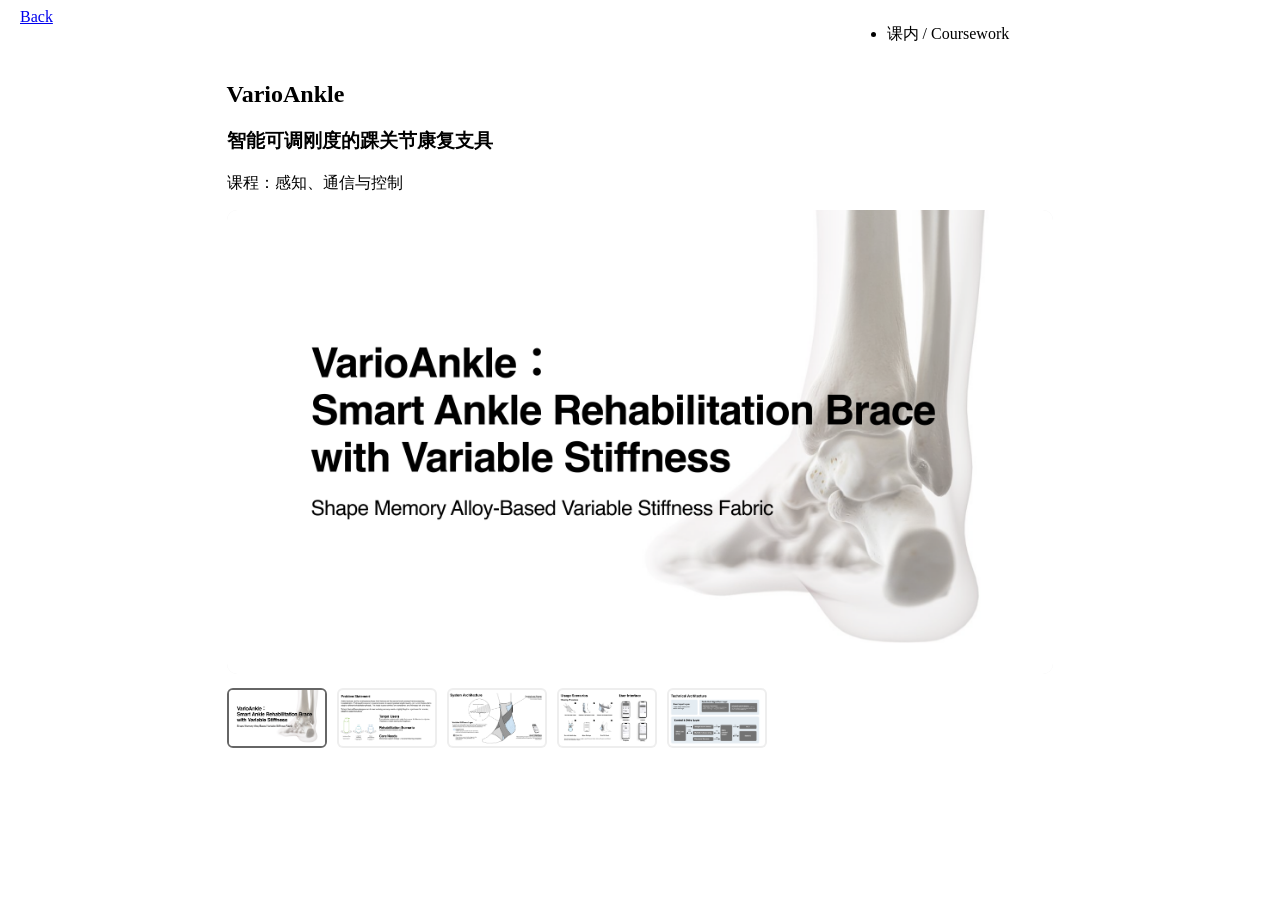
==== cw/cw-ankle.html @ 3397ed25 "Initial website upload" ====
<!DOCTYPE html>
<html lang="zh-CN">
<head>
  <meta charset="UTF-8" />
  <meta name="viewport" content="width=device-width, initial-scale=1.0" />
  <title>VarioAnkle</title>
  <link rel="stylesheet" href="/css/grid.css">
  <link rel="stylesheet" href="/style.css">
  <link rel="stylesheet" href="/css/gallery.css">
  <script defer src="/js/gallery.js"></script>
</head>

<body>

<!-- ================= NAV ================= -->
<nav>
  <div class="container">
    <div class="row">
      <div class="col-2 logo"><a href="/">Back</a></div>
      <div class="col-6"></div>
      <div class="col-4">
        <ul>
          <li>课内 / Coursework</li>
        </ul>
      </div>
      <div class="col-1"></div>
    </div>
  </div>
</nav>

<!-- ======================= PROJECT DETAIL ======================= -->
<section class="project-detail">

  <div class="container">
    <div class="row">
      <div class="col-2"></div>

      <div class="col-8">

        <!-- 标题部分 -->
        <div class="project-title-block">
          <h1 class="project-title-en">VarioAnkle</h1>
          <h3 class="project-title-cn">智能可调刚度的踝关节康复支具</h3>
          <p class="project-subtitle">课程：感知、通信与控制</p>
        </div>

        <!-- 图片集（16:9 框 + 缩略图） -->
        <div class="project-gallery" data-current="0">
          <div class="gallery-main">
            <div class="gallery-main-inner">
              <!-- 主图：JS 会根据缩略图 data-full 切换 -->
              <img class="gallery-main-image" src="/img/coursework/ankle/封面.png" alt="封面">
            </div>
            <button class="gallery-arrow gallery-arrow-left" aria-label="上一张">&#10094;</button>
            <button class="gallery-arrow gallery-arrow-right" aria-label="下一张">&#10095;</button>
          </div>

          <div class="gallery-thumbs" role="tablist" aria-label="图片缩略图">
            <button class="gallery-thumb is-active" data-index="0" data-full="/img/coursework/ankle/封面.png" title="项目封面">
              <img src="/img/coursework/ankle/封面.png" alt="项目封面缩略图">
            </button>

            <button class="gallery-thumb" data-index="1" data-full="/img/coursework/ankle/设计背景.png" title="设计背景">
              <img src="/img/coursework/ankle/设计背景.png" alt="设计背景缩略图">
            </button>

            <button class="gallery-thumb" data-index="2" data-full="/img/coursework/ankle/产品结构.png" title="产品结构">
              <img src="/img/coursework/ankle/产品结构.png" alt="产品结构缩略图">
            </button>
            <button class="gallery-thumb" data-index="3" data-full="/img/coursework/ankle/使用情境.png" title="使用情境">
              <img src="/img/coursework/ankle/使用情境.png" alt="使用情境缩略图">
            </button>
            <button class="gallery-thumb" data-index="4" data-full="/img/coursework/ankle/技术路径.png" title="技术路径">
              <img src="/img/coursework/ankle/技术路径.png" alt="技术路径缩略图">
            </button>
          </div>
        </div>

      </div>

      <div class="col-2"></div>
    </div>
  </div>

</section>

</body>
</html>
---- css/grid.css ----
/* ====== 12-Grid System ====== */

.container {
  width: 100%;
  max-width: 1400px;
  margin: 0 auto;
  padding: 0 24px;
  box-sizing: border-box;
}

.row {
  display: flex;
  flex-wrap: wrap;
  margin-left: -12px;
  margin-right: -12px;
}

.col {
  padding-left: 12px;
  padding-right: 12px;
  box-sizing: border-box;
}

/* 12 Columns */
.col-1 { width: 8.33%; }
.col-2 { width: 16.66%; }
.col-3 { width: 25%; }
.col-4 { width: 33.33%; }
.col-5 { width: 41.66%; }
.col-6 { width: 50%; }
.col-7 { width: 58.33%; }
.col-8 { width: 66.66%; }
.col-9 { width: 75%; }
.col-10 { width: 83.33%; }
.col-11 { width: 91.66%; }
.col-12 { width: 100%; }

/* Responsive Grid */
@media (max-width: 1024px) {
  .col-md-6 { width: 50%; }
  .col-md-12 { width: 100%; }
}

@media (max-width: 768px) {
  .col-sm-12 { width: 100%; }
}
---- css/gallery.css ----
/* =========================================
   统一 16:9 图片集样式（适配所有 project 页面）
   ========================================= */

/* === 主容器 === */
.project-gallery {
  margin-top: 10px;
  width: 100%;
}

/* === 16:9 容器 === */
.gallery-main {
  position: relative;
  width: 100%;
  aspect-ratio: 16 / 9;      /* ★ 固定 16:9 */
  background: #f0f0f0;
  border-radius: 10px;
  overflow: hidden;
}

/* 内层用于 contain 显示 */
.gallery-main-inner {
  width: 100%;
  height: 100%;
  display: flex;
  justify-content: center;
  align-items: center;
}

.gallery-main-image {
  max-width: 100%;
  max-height: 100%;
  object-fit: contain;       /* ★ 非 16:9 图完整显示 */
  object-position: center;
  cursor: zoom-in;
  transition: transform .25s ease;
}

/* === 左右箭头 === */

.gallery-arrow {
  position: absolute;
  top: 50%;
  transform: translateY(-50%);
  border: none;
  background: transparent;        /* 去掉圆形底色 */
  color: rgba(0,0,0,0.6);         /* 灰色箭头 */
  font-size: 28px;
  cursor: pointer;
  opacity: 0;
  transition: opacity .25s, color .15s;
  padding: 8px;                   /* 保持合理点击区域 */
  display: inline-flex;
  align-items: center;
  justify-content: center;
  z-index: 3;
  /* 不再设置宽高和圆角，避免圆形背景 */
}

/* 调整左右位置，靠近边缘但不占用大圆形空间 */
.gallery-arrow-left { left: 8px; }
.gallery-arrow-right { right: 8px; }

/* 鼠标靠近显示箭头（保持原有行为） */
.gallery-main:hover .gallery-arrow {
  opacity: 1;
}

/* 悬停时箭头颜色变深 */
.gallery-arrow:hover {
  color: rgba(0,0,0,0.9);
}

/* === 缩略图区域 === */


/* ====== 缩略图横向滚动 & 自适应尺寸 ====== */
.gallery-thumbs {
  display: flex;
  gap: 10px;
  margin-top: 14px;

  overflow-x: auto;                 /* 允许横向滚动，避免换行/重叠 */
  -webkit-overflow-scrolling: touch; /* 移动端平滑滚动 */
  padding-bottom: 6px;              /* 给滚动条留空间 */
  scroll-snap-type: x proximity;    /* 可选：吸附到缩略图 */
}

/* 每个缩略图固定不缩放（防止被压扁），并在可视区中横向排列 */
.gallery-thumb {
  flex: 0 0 auto;   /* 不放大不收缩，按宽度占位 */
  width: 100px;     /* 默认宽度，可根据需要调小 */
  height: 60px;     /* 默认高度 */
  border: 2px solid transparent;
  border-radius: 6px;
  overflow: hidden;
  background: #eee;
  cursor: pointer;
  padding: 0;
  position: relative;
  transition: transform .2s ease;
  scroll-snap-align: center; /* 可选：吸附对齐 */
}

.gallery-thumb img {
  width: 100%;
  height: 100%;
  object-fit: cover;
}

/* 响应式：窄屏时再缩小缩略图 */
@media (max-width: 900px) {
  .gallery-thumb { width: 88px; height: 56px; }
}
@media (max-width: 480px) {
  .gallery-thumb { width: 72px; height: 48px; gap: 8px; }
}

/* 可选：美化/隐藏滚动条（WebKit） */
.gallery-thumbs::-webkit-scrollbar { height: 8px; }
.gallery-thumbs::-webkit-scrollbar-thumb {
  background: rgba(0,0,0,0.12);
  border-radius: 4px;
}
.gallery-thumbs::-webkit-scrollbar-track { background: transparent; }


/* 选中态 */
.gallery-thumb.is-active {
  border-color: #666;      /* ★ 灰色边框 */
}

/* hover 上浮效果 */
.gallery-thumb:hover {
  transform: translateY(-3px);
}

/* === 缩略图 Tooltip（显示图片名称） === */
.gallery-thumb:hover::after {
  content: attr(title);
  position: absolute;
  bottom: -32px;
  left: 50%;
  transform: translateX(-50%);
  background: rgba(0,0,0,.75);
  color: #fff;
  padding: 4px 8px;
  font-size: 12px;
  white-space: nowrap;
  border-radius: 4px;
  pointer-events: none;
  z-index: 10;
}

/* === Lightbox 大图 === */
.lightbox {
  position: fixed;
  inset: 0;
  background: rgba(0,0,0,0.8);
  display: flex;
  justify-content: center;
  align-items: center;
  z-index: 9999;
  cursor: zoom-out;
}

.lightbox img {
  max-width: 90%;
  max-height: 90%;
  border-radius: 10px;
}
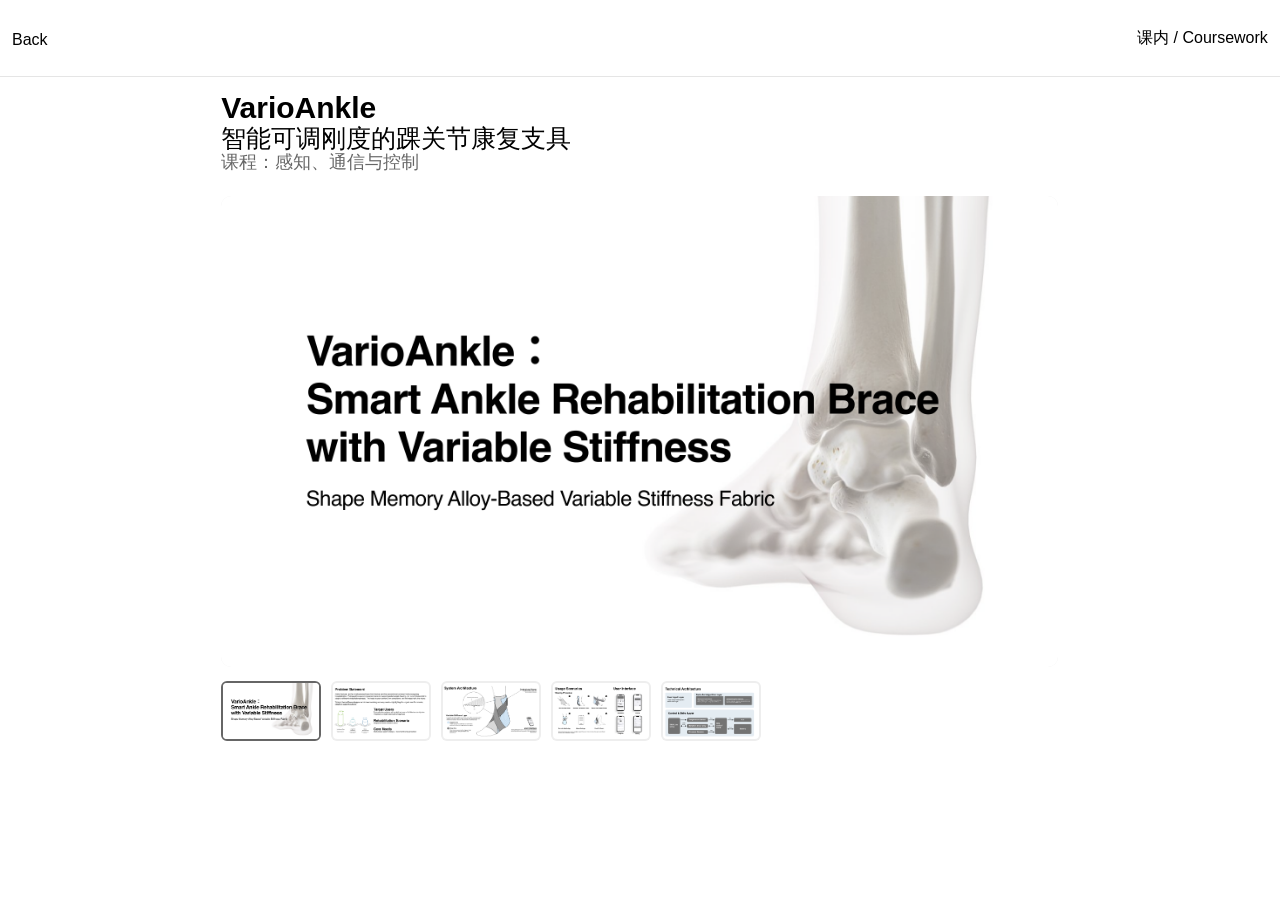
==== commit 02b8d18a: "每个页面增加图标" ====
--- a/cw/cw-ankle.html
+++ b/cw/cw-ankle.html
@@ -4,6 +4,8 @@
   <meta charset="UTF-8" />
   <meta name="viewport" content="width=device-width, initial-scale=1.0" />
   <title>VarioAnkle</title>
+  <link rel="icon" href="/img/zhihan.png" type="image/png">
+  <link rel="apple-touch-icon" href="/img/zhihan.png">
   <link rel="stylesheet" href="/css/grid.css">
   <link rel="stylesheet" href="/style.css">
   <link rel="stylesheet" href="/css/gallery.css">
--- a/style.css
+++ b/style.css
@@ -0,0 +1,639 @@
+/* ========== FONT ========== */
+html {
+  scroll-behavior: smooth;
+}
+
+body {
+  margin: 0;
+  font-family: -apple-system, BlinkMacSystemFont, "SF Pro", "SF Pro Display", sans-serif;
+  color: #000;
+  line-height: 1.4;
+  padding-top: 60px;
+}
+/* ========== SCROLL ANCHOR ========== */
+#about,
+#projects,
+#coursework,
+#extracurricular,
+#contact {
+  scroll-margin-top: 100px;
+}
+/* ====== NAV ====== */
+nav {
+  width: 100%;
+  padding: 24px 0;
+  border-bottom: 1px solid #e5e5e5;
+  position: fixed;
+  top: 0;
+  left: 0;
+  z-index: 1000;
+  background: #fff;
+}
+
+nav .row {
+  align-items: center;
+}
+
+nav .logo {
+  font-size: 20px;
+  font-weight: 600;
+}
+
+nav ul {
+  display: flex;
+  gap: 60px;
+  list-style: none;
+  justify-content: flex-end;
+  margin: 0;
+  padding: 0;
+  align-items: center;
+}
+
+nav a {
+  color: #000;
+  text-decoration: none;
+  font-size: 16px;
+  font-weight: 500;
+  white-space: nowrap;
+}
+
+/* ====== HERO ====== */
+.hero {
+  padding: 60px 0 40px;
+}
+
+.hero-row {
+  align-items: center;
+}
+
+.hero-photo img {
+  width: 350px;
+  border-radius: 10px;
+}
+
+.cn-name {
+  font-size: 48px;
+  font-weight: 700;
+  margin-bottom: 8px;
+}
+
+.en-name {
+  font-size: 38px;
+  font-weight: 700;
+  margin: 0;
+}
+
+.tagline {
+  margin-top: 8px;
+  font-size: 28px;
+  color: #6f6f6f;
+  font-weight: 500;
+}
+
+/* ====== BIO ====== */
+.bio {
+  margin-top: 3px;
+  max-width: 900px;
+  margin-left: auto;
+  margin-right: auto;
+}
+
+.bio-cn,
+.bio-en {
+  font-size: 15px;
+  line-height: 1.75;
+  margin-bottom: 2px;
+  color: #444;
+}
+
+
+/* ========== SECTION ========== */
+.section-title {
+  font-size: 16px;
+  font-weight: 500;
+  margin: 40px 0 16px;
+}
+
+/* Placeholder boxes */
+.placeholder {
+  width: 100%;
+  padding-bottom: 70%;
+  background: #dcdcdc;
+  border-radius: 4px;
+  margin-bottom: 16px;
+}
+
+/* Project card */
+.project-card {
+  margin-bottom: 40px;
+  cursor: pointer;
+}
+
+.project-card-title {
+  font-size: 18px;
+  font-weight: 600;
+}
+
+.project-meta {
+  font-size: 14px;
+  color: #333;
+}
+
+/* ========== CONTACT ========== */
+.contact {
+  margin: 80px 0 120px;
+}
+
+/* ========== RESPONSIVE ========== */
+@media (max-width: 768px) {
+  .hero h1 {
+    font-size: 36px;
+  }
+  .hero .tagline {
+    font-size: 22px;
+  }
+}
+/* =======================
+   PROJECT CARD COMPONENT
+   ======================= */
+
+.project-section {
+  margin-top: 80px;
+}
+
+.project-section-title {
+  font-size: 20px;
+  font-weight: 500;
+}
+
+.project-section-subtitle {
+  margin-top: 8px;
+  font-size: 15px;
+  color: #444;
+}
+
+.project-grid {
+  margin-top: 20px;
+  display: grid;
+  grid-template-columns: repeat(2, 1fr);
+  gap: 20px;
+}
+
+.project-grid-full {
+  margin-top: -20px;
+}
+
+.project-card {
+  position: relative;
+  height: 260px;
+  border-radius: 10px;
+  overflow: hidden;
+  cursor: pointer;
+  background-size: cover;
+  background-position: center;
+  transition: transform 0.3s ease;
+}
+
+.project-card:hover {
+  transform: translateY(-4px);
+}
+.project-card-full {
+  max-height: 200px;
+  margin: 0 auto;
+}
+
+/* Dark overlay */
+.project-overlay {
+  position: absolute;
+  inset: 0;
+  background: rgba(0,0,0,0.25);
+  backdrop-filter: blur(0px);
+  transition: all 0.4s ease;
+}
+
+/* Hover: stronger blur + darker overlay */
+.project-card:hover .project-overlay {
+  background: rgba(0,0,0,0.45);
+  backdrop-filter: blur(6px);
+}
+
+/* Text container */
+.project-text {
+  position: absolute;
+  inset: 0;
+  color: white;
+  display: flex;
+  flex-direction: column;
+  justify-content: center;
+  text-align: center;
+  opacity: 0;
+  transition: opacity 0.4s ease;
+  padding: 0 32px;
+}
+
+.project-card:hover .project-text {
+  opacity: 1;
+}
+
+.project-title {
+  font-size: 30px;
+  font-weight: 500;
+  text-shadow: 0 4px 4px rgba(0,0,0,0.25);
+}
+
+.project-desc-en {
+  font-size: 20px;
+  margin-top: 5px;
+  font-weight: 300;
+  text-shadow: 0 4px 4px rgba(0,0,0,0.25);
+}
+
+.project-desc-cn {
+  font-size: 18px;
+  margin-top: 10px;
+  font-weight: 300;
+  text-shadow: 0 4px 4px rgba(0,0,0,0.25);
+}
+
+/* Full width card */
+.project-card-full {
+  height: 420px;
+}
+
+/* Mobile responsive */
+@media (max-width: 900px) {
+  .project-grid {
+    grid-template-columns: 1fr;
+  }
+}
+
+/* =============================
+   COURSEWORK SECTION
+============================= */
+
+.coursework-section {
+  margin-top: 120px;
+}
+
+.coursework-title {
+  font-size: 20px;
+  font-weight: 500;
+}
+
+.coursework-subtitle {
+  margin-top: 8px;
+  font-size: 15px;
+  color: #444;
+}
+
+.coursework-grid {
+  margin-top: 32px;
+  display: grid;
+  grid-template-columns: repeat(3, 1fr);
+  gap: 32px;
+}
+
+/* Card container */
+.cw-card {
+  display: block;
+  text-decoration: none;
+  color: black;
+  transition: transform 0.3s ease;
+  background: none;     /* 去掉白色块 */
+}
+
+/* 去掉 card 自身阴影，只负责上浮 */
+.cw-card:hover {
+  transform: translateY(-4px);
+}
+
+/* 图片 + 文字整体上浮 ＝ 图片上浮 + 图片阴影 */
+.cw-card:hover .cw-img {
+  transform: translateY(-4px);
+  box-shadow: 0px 8px 24px rgba(0,0,0,0.15);  /* 阴影加在图片上 */
+}
+
+/* 文字跟随上浮（可选） */
+.cw-card:hover .cw-info {
+  transform: translateY(-2px);
+}
+
+/* Thumbnail */
+.cw-img {
+  width: 100%;
+  padding-bottom: 70%;
+  background-size: cover;
+  background-position: center;
+  border-radius: 12px;
+  transition: transform 0.3s ease, box-shadow 0.3s ease;
+}
+
+
+/* Hover: image lifts together */
+.cw-card:hover .cw-img {
+  transform: translateY(-3px);
+}
+
+/* Text block */
+.cw-info {
+  margin-top: 14px;
+}
+
+/* Typography */
+.cw-title-cn {
+  font-size: 22px;
+  font-weight: 600;
+}
+
+.cw-title-en {
+  font-size: 16px;
+  font-weight: 400;
+  margin-top: 4px;
+}
+
+.cw-meta {
+  font-size: 14px;
+  color: #666;
+  margin-top: 4px;
+}
+
+/* RESPONSIVE */
+@media (max-width: 900px) {
+  .coursework-grid {
+    grid-template-columns: repeat(2, 1fr);
+  }
+}
+
+@media (max-width: 600px) {
+  .coursework-grid {
+    grid-template-columns: 1fr;
+  }
+}
+/* =============================
+   EXTRACURRICULAR PROJECTS
+============================= */
+
+.extra-section {
+  margin-top: 120px;
+}
+
+.extra-title {
+  font-size: 20px;
+  font-weight: 500;
+}
+
+.extra-subtitle {
+  margin-top: 8px;
+  font-size: 15px;
+  color: #444;
+}
+
+.extra-grid {
+  margin-top: 32px;
+  display: grid;
+  grid-template-columns: repeat(2, 1fr);
+  gap: 40px;
+}
+
+/* Card container (no white box!) */
+.extra-card {
+  display: block;
+  color: black;
+  text-decoration: none;
+  transition: transform 0.3s ease;
+}
+
+.extra-card:hover {
+  transform: translateY(-6px);
+}
+
+/* media container */
+.extra-media {
+  width: 100%;
+  position: relative;
+  border-radius: 14px;
+  overflow: hidden;
+}
+
+/* static image */
+.extra-img {
+  width: 100%;
+  display: block;
+  transition: transform 0.3s ease;
+}
+
+/* video hidden by default */
+.extra-video {
+  position: absolute;
+  inset: 0;
+  width: 100%;
+  height: 100%;
+  object-fit: cover;
+  opacity: 0;
+  transition: opacity 0.35s ease;
+  border-radius: inherit;
+}
+
+/* Hover: image slightly lifts */
+.extra-card:hover .extra-img {
+  transform: translateY(-3px);
+}
+
+/* Hover: video fades in */
+.extra-card:hover .extra-video {
+  opacity: 1;
+}
+
+/* text */
+.extra-info {
+  margin-top: 14px;
+  transition: transform 0.3s ease;
+}
+
+.extra-card:hover .extra-info {
+  transform: translateY(-3px);
+}
+
+.extra-title-cn {
+  font-size: 22px;
+  font-weight: 600;
+}
+
+.extra-title-en {
+  font-size: 16px;
+  margin-top: 4px;
+}
+
+.extra-meta {
+  font-size: 14px;
+  color: #666;
+  margin-top: 4px;
+}
+
+/* responsive */
+@media (max-width: 900px) {
+  .extra-grid {
+    grid-template-columns: 1fr;
+  }
+}
+/* =============================
+   CONTACT SECTION
+============================= */
+
+.contact-section {
+  margin-top: 120px;
+  margin-bottom: 100px;
+}
+
+.contact-title {
+  font-size: 20px;
+  font-weight: 500;
+}
+
+.contact-subtitle {
+  margin-top: 10px;
+  font-size: 15px;
+  line-height: 1.6;
+  color: #444;
+}
+
+.contact-grid {
+  margin-top: 40px;
+  display: grid;
+  grid-template-columns: 1fr 1fr;
+  gap: 40px;
+  align-items: start;
+}
+
+/* Photo block */
+.contact-photo img {
+  width: 100%;
+  border-radius: 10px;
+  object-fit: cover;
+}
+
+/* Info Area */
+.contact-info {
+  display: flex;
+  flex-direction: column;
+  gap: 36px;
+}
+
+
+.contact-label {
+  font-size: 16px;
+  font-weight: 400;
+  color: #222;
+  margin-bottom: 4px;
+}
+
+.contact-value {
+  font-size: 18px;
+  line-height: 1.5;
+}
+
+/* responsive */
+@media (max-width: 900px) {
+  .contact-grid {
+    grid-template-columns: 1fr;
+  }
+}
+/* =============================
+   FOOTER
+============================= */
+
+.footer {
+  margin-top: 20px;
+  margin-bottom: 30px;
+}
+
+.footer-line {
+  width: 100%;
+  height: 1px;
+  background: #dcdcdc;
+  margin-bottom: 10px;
+}
+
+.footer-text {
+  font-size: 14px;
+  color: #666;
+  text-align: left;
+}
+/* ---------- Project Detail Page ---------- */
+
+.project-detail {
+  margin-top: 20px;
+}
+
+/* 视频头图 */
+.project-video-wrapper {
+  width: 100%;
+  margin-bottom: 40px;
+}
+
+.project-video {
+  width: 100%;
+  border-radius: 12px;
+}
+
+/* 标题区 */
+.project-title-block {
+  margin-bottom: 30px;
+}
+
+.project-subtitle {
+  font-size: 18px;
+  color: rgba(0, 0, 0, 0.6);
+  margin-bottom: 0px;
+  font-family: "SF Pro", sans-serif;
+  font-weight: 500;
+  line-height: 0.4;
+}
+
+.project-title-cn {
+  font-size: 25px;
+  font-family: "Alibaba PuHuiTi 3.0", sans-serif;
+  margin-bottom: 0px;
+  line-height: 0.2;
+  font-weight: 500;
+}
+
+.project-title-en {
+  font-size: 30px;
+  font-family: "SF Pro Display", sans-serif;
+  font-weight: 700;
+  line-height: 0.2;
+  margin-bottom: 0px;
+}
+
+.project-title-en-2 {
+  font-weight: 500;
+  font-family: "SF Pro Display", sans-serif;
+  line-height: 0.2;
+  font-size: 23px;
+}
+
+/* Abstract 标题 */
+.section-heading {
+  font-size: 25px;
+  margin-top: 0px;
+  margin-bottom: 0px;
+  font-family: "SF Pro Display", sans-serif;
+  font-weight: 500;
+  line-height: 0.2;
+}
+
+/* Abstract 文本 */
+.abstract-en {
+  font-size: 18px;
+  line-height: 1.2;
+  font-family: "SF Pro Display", sans-serif;
+  margin-bottom: 18px;
+}
+
+.abstract-cn {
+  font-size: 18px;
+  line-height: 1.2;
+  font-family: "Alibaba PuHuiTi 3.0", sans-serif;
+  margin-bottom: 80px;
+}
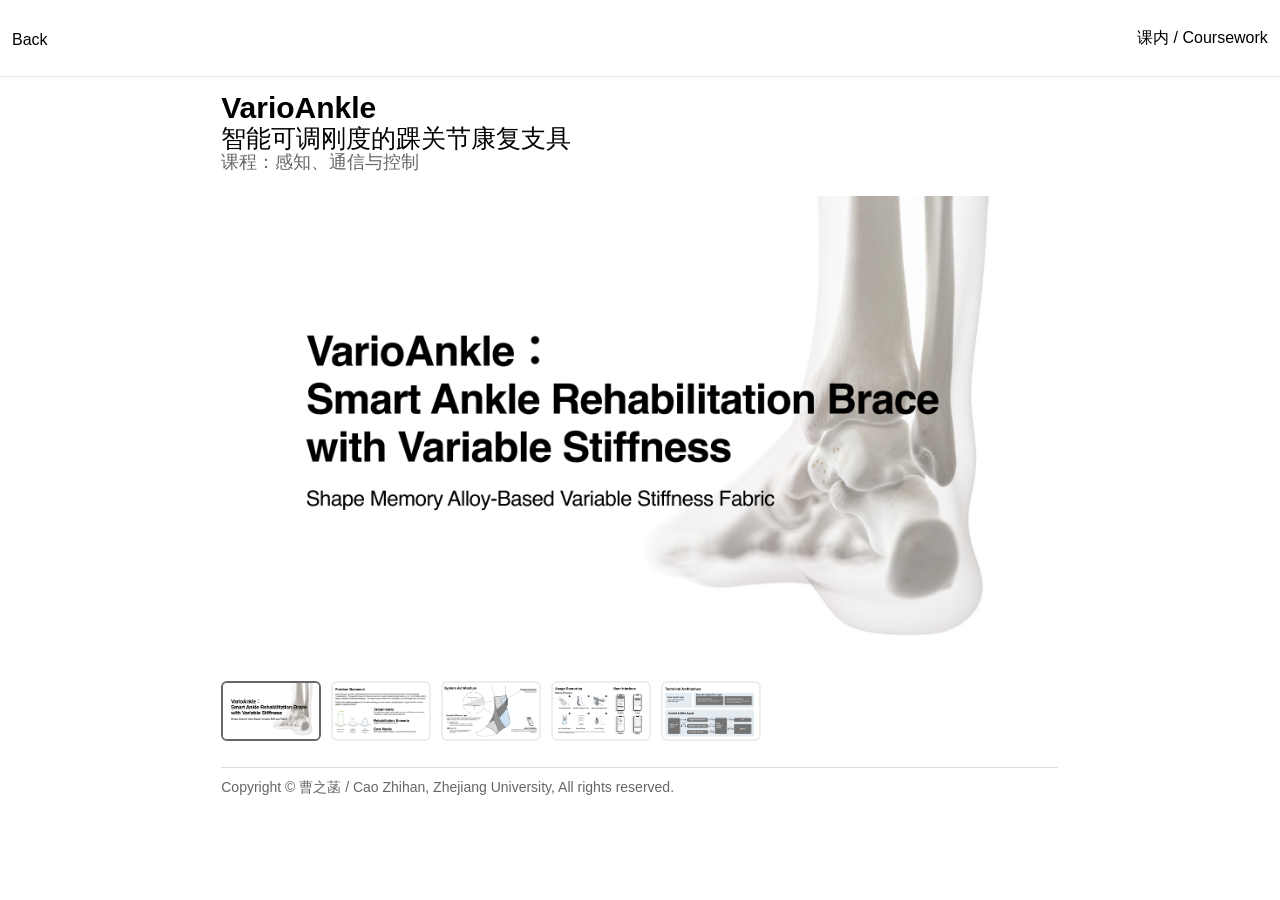
==== commit 59451c99: "增加了footer" ====
--- a/cw/cw-ankle.html
+++ b/cw/cw-ankle.html
@@ -83,7 +83,21 @@
       <div class="col-2"></div>
     </div>
   </div>
-
+<!-- ================= FOOTER ================= -->
+<footer class="footer">
+  <div class="container">
+    <div class="row">
+      <div class="col-2"></div>
+      <div class="col-8">
+        <div class="footer-line"></div>
+        <div class="footer-text">
+          Copyright © 曹之菡 / Cao Zhihan, Zhejiang University, All rights reserved.
+        </div>
+      </div>
+      <div class="col-2"></div>
+    </div>
+  </div>
+</footer>
 </section>
 
 </body>
--- a/style.css
+++ b/style.css
@@ -625,15 +625,17 @@
 
 /* Abstract 文本 */
 .abstract-en {
-  font-size: 18px;
-  line-height: 1.2;
+  font-size: 20px;
+  line-height: 1.3;
   font-family: "SF Pro Display", sans-serif;
-  margin-bottom: 18px;
+  margin-bottom: 10px;
+  font-weight:200;
 }
 
 .abstract-cn {
   font-size: 18px;
-  line-height: 1.2;
+  line-height: 1.4;
   font-family: "Alibaba PuHuiTi 3.0", sans-serif;
   margin-bottom: 80px;
-}
+  font-weight:200;
+}
